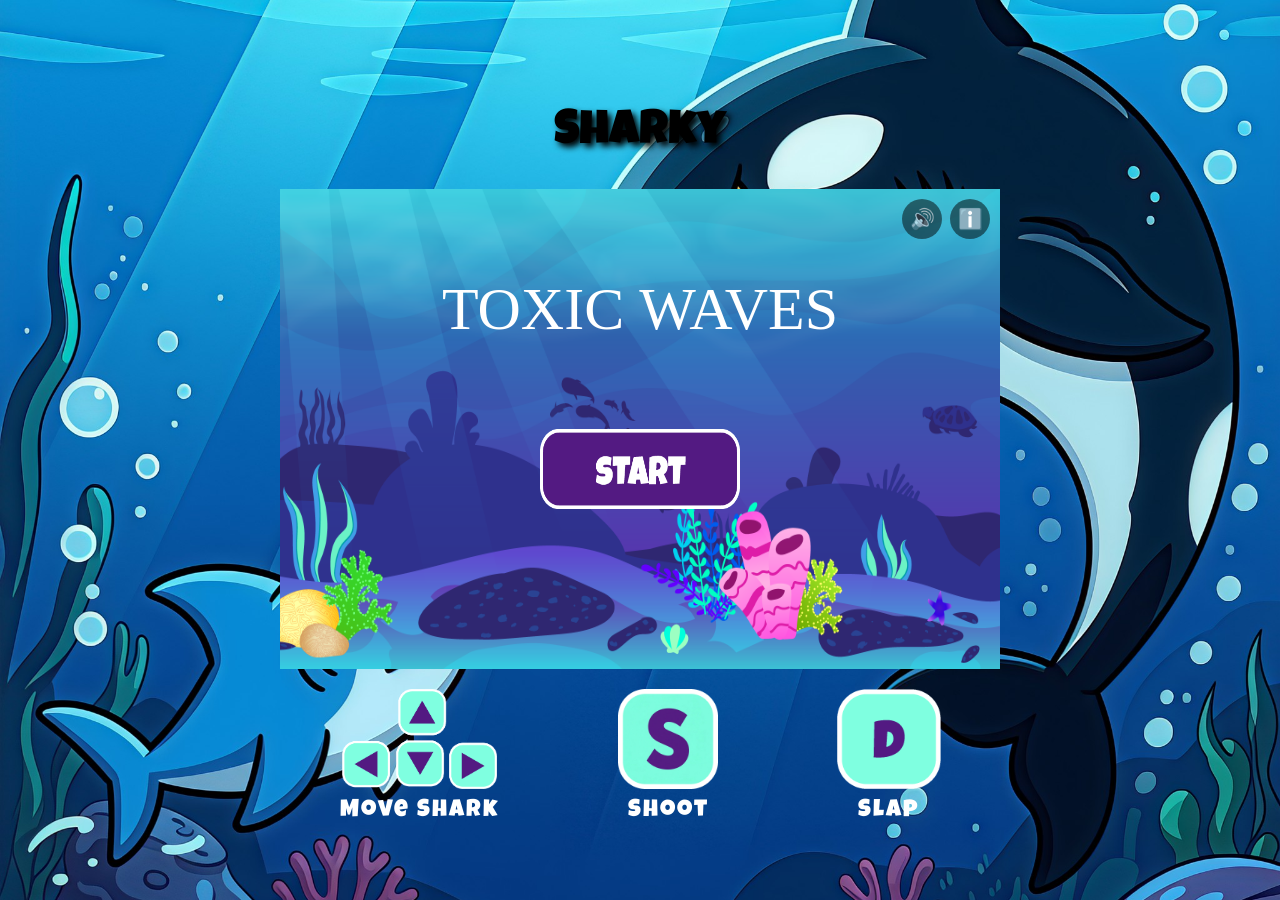
==== index.html @ 140a079a "created toggleInfoMenu function to pause game while info menu is open which redirects player to impr" ====
<!DOCTYPE html>
<html lang="en">

<head>
    <meta charset="UTF-8">
    <meta name="viewport" content="width=device-width, initial-scale=1.0">
    <title>Sharky</title>

    <link rel="icon" type="image/x-icon" href="/assets/1.Sharkie/3.Swim/1.png">

    <link rel="stylesheet" href="./style/style.css">
</head>

<body onload="init()">

    <h1>Sharky</h1>

    <div id="canvas-container">
        <canvas id="canvas" width="720" height="480"></canvas>
        <div id="canvasButtons">
            <button id="muteBtn" onclick="toggleMute()">🔊</button>
            <button id="infoBtn" onclick="toggleInfoMenu()">ℹ️</button>
        </div>

        <div id="infoMenu">
            <a href="impressum.html" target="_blank">Impressum</a>
        </div>

        <div id="hud">
            <div class="dpad">
                <div></div>
                <button id="btnUp"></button>
                <div></div>
                <button id="btnLeft"></button>
                <div></div>
                <button id="btnRight"></button>
                <div></div>
                <button id="btnDown"></button>
                <div></div>
            </div>
            <div class="panel">
                <button id="btnShoot"></button>
                <button id="btnSlap"></button>
            </div>
        </div>
    </div>


    <div id="controls">
        <div class="arrows">
            <img class="controls-image" src='/assets/6.Botones/Key/arrow keys.png'>
            <h3>Move Shark</h3>
        </div>
        <div class="shoot-attack">
            <img class="controls-image" src='/assets/6.Botones/Key/S key.png'>
            <h3>Shoot</h3>
        </div>
        <div class="slap-attack">
            <img class="controls-image" src='/assets/6.Botones/Key/D key.png'>
            <h3>Slap</h3>
        </div>
    </div>

    <div id="rotate-overlay">
        <h2>Please rotate your device to play!</h2>
    </div>

</body>

<script src="./models/drawable-object.class.js"></script>
<script src="./models/moveable-object.class.js"></script>
<script src="./models/statusbar.class.js"></script>
<script src="./models/keyboard.class.js"></script>
<script src="./models/toxic-stat.class.js"></script>
<script src="./models/health-stat.class.js"></script>
<script src="./models/coin-stat.class.js"></script>
<script src="./models/background-object.class.js"></script>
<script src="./models/character.class.js"></script>
<script src="./models/poison-bottle.class.js"></script>
<script src="./models/coins.class.js"></script>
<script src="./models/pufferFish.class.js"></script>
<script src="./models/jellyfish.class.js"></script>
<script src="./models/light.class.js"></script>
<script src="./models/endboss.class.js"></script>
<script src="./models/bubble.class.js"></script>
<script src="./models/toxic-bubble.class.js"></script>
<script src="./models/level.class.js"></script>
<script src="./levels/level1.js"></script>
<script src="./models/world.class.js"></script>
<script src="./JavaScript/game.js"></script>

</html>
---- style/style.css ----
body {
    margin: 0;
    height: 100vh;
    scroll-behavior: smooth;
    display: flex;
    flex-direction: column;
    justify-content: center;
    align-items: center;
    background-image: url('/assets/7.Website_Background/Sharky-BGPN2.jpg');
    background-position: center;
    background-size: cover;
}

@font-face {
    font-family: 'Luckiest_Guy';
    src: url('/assets/5.Font/LuckiestGuy-Regular.ttf');
}

canvas {
    display: block;
    width: 100%;
    max-width: 720px;
}

#canvas-container {
    position: relative;
    width: 100%;
    max-width: 720px;
    display: inline-block;
}

#hud {
    position: absolute;
    bottom: 0;
    left: 0;
    right: 0;
    display: none;
    justify-content: space-between;
    align-items: center;
    box-sizing: border-box;
    padding: 0 24px 10px 24px;
    max-width: 720px;
    width: 100%;
}

.dpad {
    display: grid;
    grid-template-columns: repeat(3, 30px);
    grid-template-rows: repeat(3, 30px);
    gap: 4px;
}

.dpad button {
    width: 30px;
    height: 30px;
    border-radius: 12px;
    border: none;
    background: rgba(255, 255, 255, 0.3);
    font-size: 20px;
}

.panel {
    display: flex;
    gap: 24px;
}

.panel button {
    width: 30px;
    height: 30px;
    border-radius: 12px;
    border: none;
    background: rgba(255, 255, 255, 0.3);
    font-size: 20px;
}

h1 {
    font-family: 'Luckiest_Guy';
    font-size: 48px;
    font-weight: 200;
    text-shadow: 4px 4px 6px black;
}

h3 {
    color: white;
    font-family: 'Luckiest_Guy';
    font-size: 24px;
    font-weight: 200;
    margin-top: 10px;
    margin-bottom: 0;
    letter-spacing: 2px;
}

#controls {
    display: flex;
    justify-content: space-around;
    align-items: center;
    width: 100%;
    max-width: 720px;
    box-sizing: border-box;
    padding-top: 20px;
}

.arrows {
    display: flex;
    flex-direction: column;
    justify-content: center;
    align-items: center;
    width: 160px;
}

.shoot-attack {
    display: flex;
    flex-direction: column;
    justify-content: center;
    align-items: center;
}

.slap-attack {
    display: flex;
    flex-direction: column;
    justify-content: center;
    align-items: center;
}

.controls-image {
    height: 100px;
}

#canvasButtons {
    position: absolute;
    top: 10px;
    right: 10px;
    display: flex;
    gap: 8px;
}

#muteBtn {
    background: rgba(0, 0, 0, 0.5);
    border: none;
    border-radius: 50%;
    width: 40px;
    height: 40px;
    font-size: 20px;
    cursor: pointer;
    color: white;
}

#infoBtn {
    background: rgba(0, 0, 0, 0.5);
    border: none;
    border-radius: 50%;
    width: 40px;
    height: 40px;
    font-size: 20px;
    cursor: pointer;
    color: white;
}

#infoMenu {
    display: none;
    position: absolute;
    top: 60px;
    right: 10px;
    background: rgba(0, 0, 0, 0.8);
    border-radius: 8px;
    padding: 10px;
    z-index: 100;
}

#infoMenu a {
    color: white;
    text-decoration: none;
    font-family: 'Luckiest_Guy';
    font-size: 16px;
    cursor: pointer;
}

#infoMenu a:hover {
    text-decoration: underline;
}

#infoMenu.visible {
    display: block;
}

#rotate-overlay {
    display: none;
    position: fixed;
    top: 0;
    left: 0;
    width: 100%;
    height: 100%;
    background: black;
    color: white;
    flex-direction: column;
    justify-content: center;
    align-items: center;
    text-align: center;
    z-index: 9999;
    font-family: 'Luckiest_Guy';
}

@media only screen and (max-width: 720px) and (orientation: portrait) {
    #rotate-overlay {
        display: flex;
    }
}

@media only screen and (max-width: 720px) {
    canvas {
        width: 100%;
    }

    .controls-image {
        height: 80px;
    }
}

@media only screen and (max-width: 550px) {
    .controls-image {
        height: 60px;
    }
}

@media only screen and (max-width: 400px) {
    .controls-image {
        height: 40px;
    }

    h3 {
        font-size: 18px;
    }
}

@media only screen and (max-height: 760px) {
    h1 {
        margin-bottom: 4px;
        margin-top: 4px;
    }
}

@media only screen and (max-height: 700px) {
    h1 {
        display: none;
    }

    #controls {
        display: none;
    }
}

@media only screen and (max-height: 480px) {
    canvas {
        height: 100vh;
        width: 100%;
        max-width: 720px;
    }

    h1 {
        display: none;
    }

    #controls {
        display: none;
    }

    #hud {
        display: flex;
    }
}
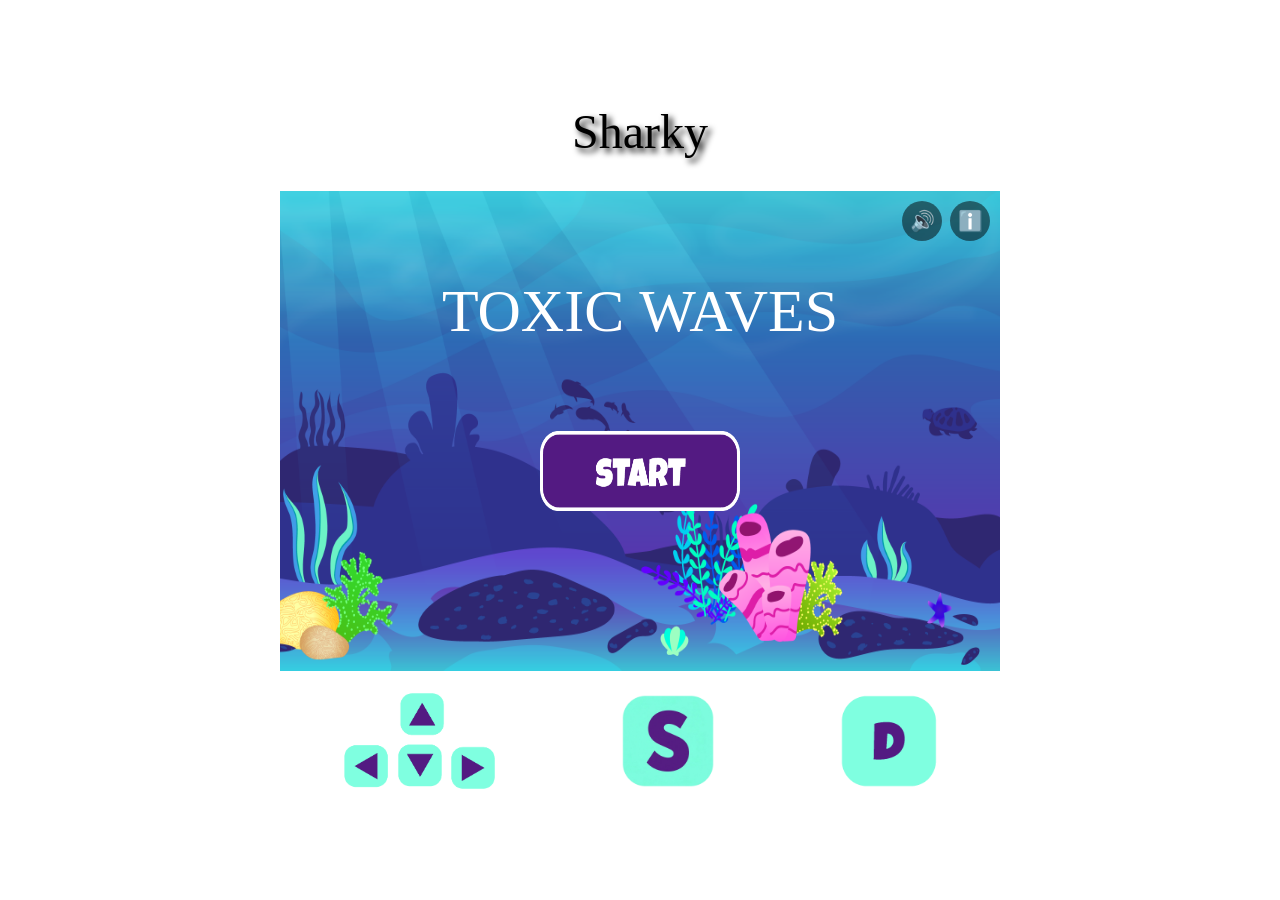
==== commit 7b5cdb8c: "repathing in index and css" ====
--- a/index.html
+++ b/index.html
@@ -6,7 +6,7 @@
     <meta name="viewport" content="width=device-width, initial-scale=1.0">
     <title>Sharky</title>
 
-    <link rel="icon" type="image/x-icon" href="/assets/1.Sharkie/3.Swim/1.png">
+    <link rel="icon" type="image/x-icon" href="./assets/1.Sharkie/3.Swim/1.png">
 
     <link rel="stylesheet" href="./style/style.css">
 </head>
@@ -48,15 +48,15 @@
 
     <div id="controls">
         <div class="arrows">
-            <img class="controls-image" src='/assets/6.Botones/Key/arrow keys.png'>
+            <img class="controls-image" src='./assets/6.Botones/Key/arrow keys.png'>
             <h3>Move Shark</h3>
         </div>
         <div class="shoot-attack">
-            <img class="controls-image" src='/assets/6.Botones/Key/S key.png'>
+            <img class="controls-image" src='./assets/6.Botones/Key/S key.png'>
             <h3>Shoot</h3>
         </div>
         <div class="slap-attack">
-            <img class="controls-image" src='/assets/6.Botones/Key/D key.png'>
+            <img class="controls-image" src='./assets/6.Botones/Key/D key.png'>
             <h3>Slap</h3>
         </div>
     </div>
--- a/style/style.css
+++ b/style/style.css
@@ -6,14 +6,14 @@
     flex-direction: column;
     justify-content: center;
     align-items: center;
-    background-image: url('/assets/7.Website_Background/Sharky-BGPN2.jpg');
+    background-image: url('./assets/7.Website_Background/Sharky-BGPN2.jpg');
     background-position: center;
     background-size: cover;
 }
 
 @font-face {
     font-family: 'Luckiest_Guy';
-    src: url('/assets/5.Font/LuckiestGuy-Regular.ttf');
+    src: url('./assets/5.Font/LuckiestGuy-Regular.ttf');
 }
 
 canvas {
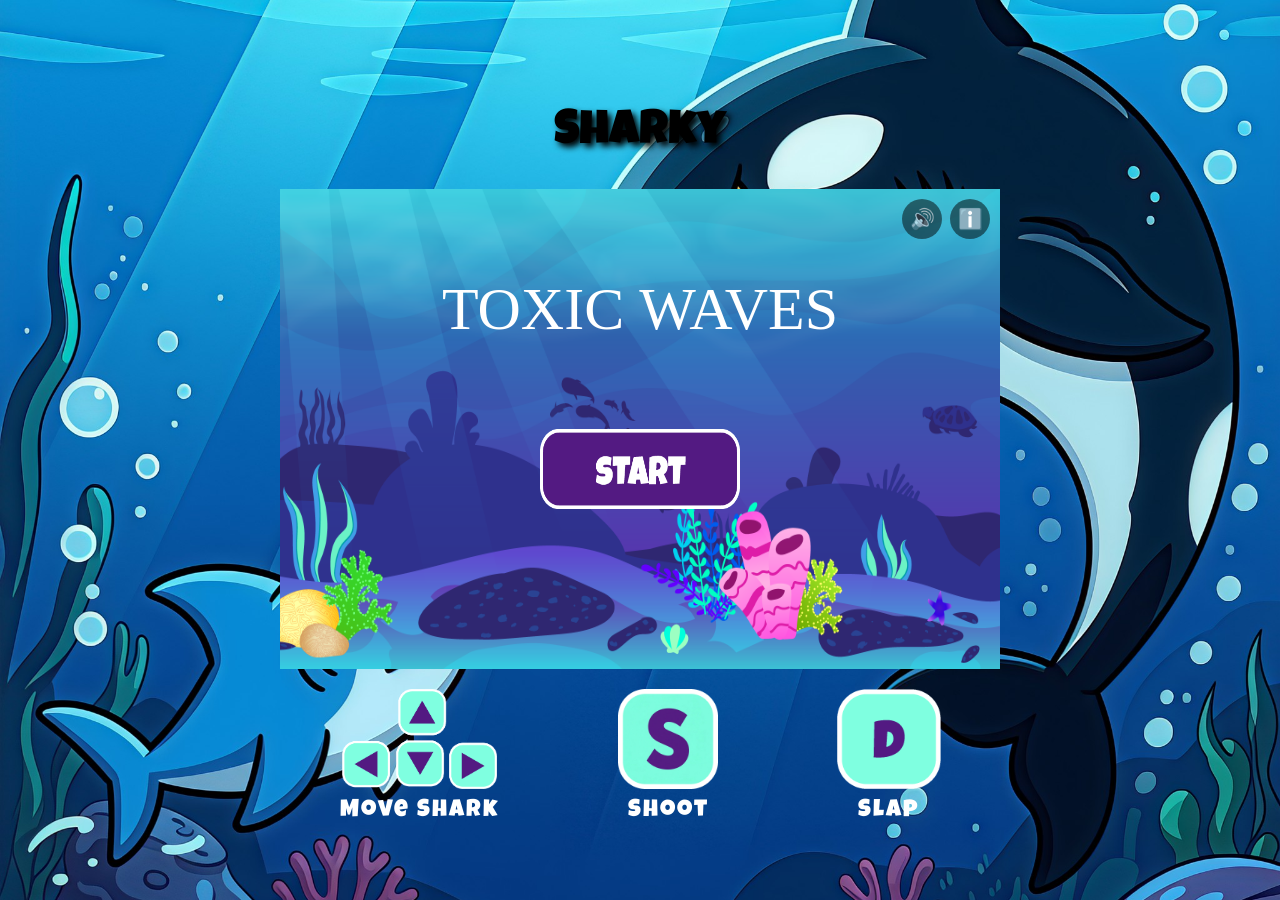
==== commit 7ac16c84: "includded policy page to project" ====
--- a/index.html
+++ b/index.html
@@ -23,7 +23,7 @@
         </div>
 
         <div id="infoMenu">
-            <a href="impressum.html" target="_blank">Impressum</a>
+            <a href="policy.html" target="_blank">Policy</a>
         </div>
 
         <div id="hud">
--- a/style/style.css
+++ b/style/style.css
@@ -6,14 +6,14 @@
     flex-direction: column;
     justify-content: center;
     align-items: center;
-    background-image: url('./assets/7.Website_Background/Sharky-BGPN2.jpg');
+    background-image: url('../assets/7.Website_Background/Sharky-BGPN2.jpg');
     background-position: center;
     background-size: cover;
 }
 
 @font-face {
     font-family: 'Luckiest_Guy';
-    src: url('./assets/5.Font/LuckiestGuy-Regular.ttf');
+    src: url('../assets/5.Font/LuckiestGuy-Regular.ttf');
 }
 
 canvas {
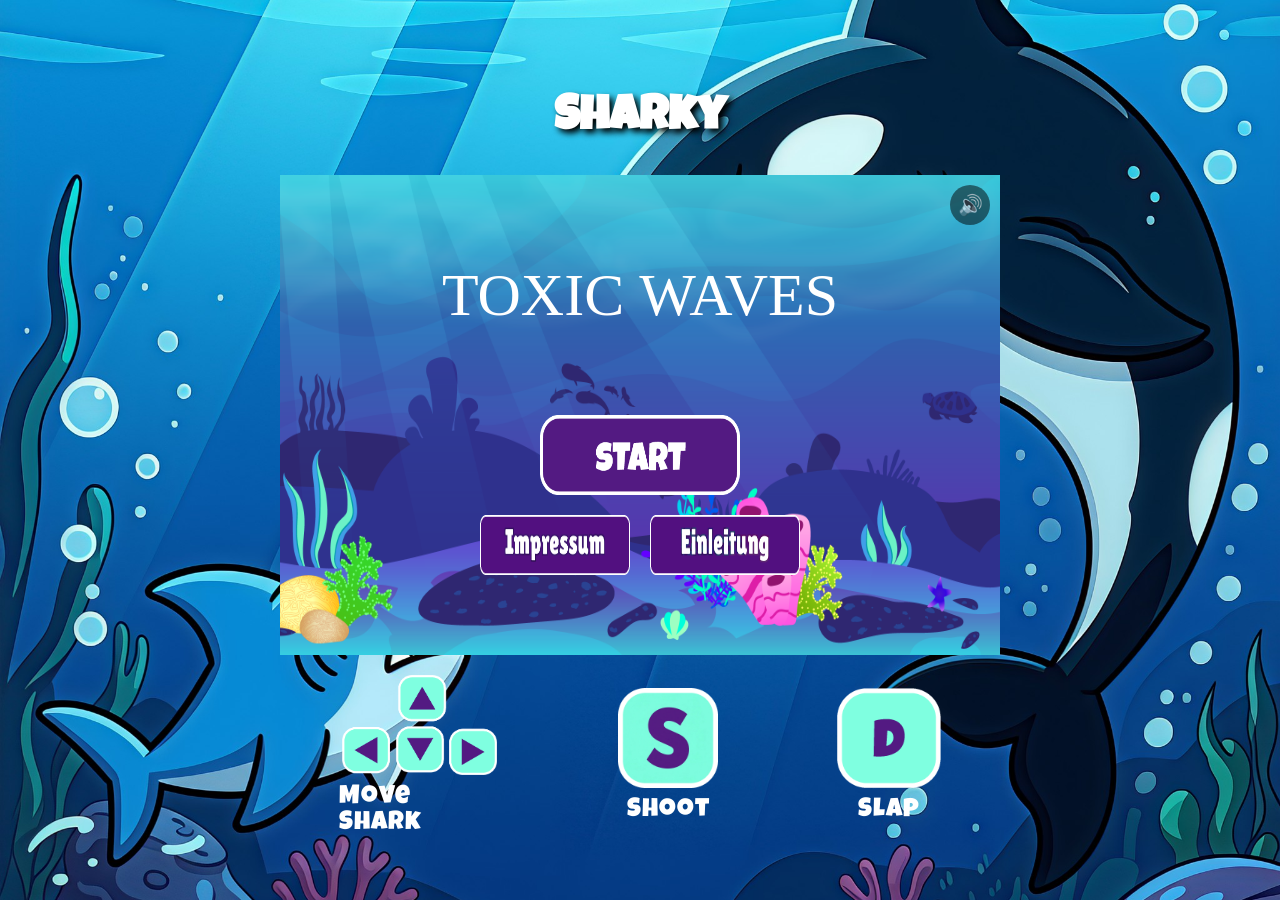
==== commit 01cee820: "deleted policy button and created impressum button aswell as intro button // created template file f" ====
--- a/index.html
+++ b/index.html
@@ -19,11 +19,6 @@
         <canvas id="canvas" width="720" height="480"></canvas>
         <div id="canvasButtons">
             <button id="muteBtn" onclick="toggleMute()">🔊</button>
-            <button id="infoBtn" onclick="toggleInfoMenu()">ℹ️</button>
-        </div>
-
-        <div id="infoMenu">
-            <a href="policy.html" target="_blank">Policy</a>
         </div>
 
         <div id="hud">
@@ -45,7 +40,6 @@
         </div>
     </div>
 
-
     <div id="controls">
         <div class="arrows">
             <img class="controls-image" src='./assets/6.Botones/Key/arrow keys.png'>
@@ -61,12 +55,17 @@
         </div>
     </div>
 
+    <div id="introOverlay">
+        <div id="introContent"></div>
+    </div>
+
     <div id="rotate-overlay">
         <h2>Please rotate your device to play!</h2>
     </div>
 
 </body>
 
+<script src="./templates/intro-overlay-template.js"></script>
 <script src="./models/drawable-object.class.js"></script>
 <script src="./models/moveable-object.class.js"></script>
 <script src="./models/statusbar.class.js"></script>
--- a/style/style.css
+++ b/style/style.css
@@ -1,6 +1,7 @@
 body {
     margin: 0;
     height: 100vh;
+    width: 100%;
     scroll-behavior: smooth;
     display: flex;
     flex-direction: column;
@@ -74,20 +75,28 @@
 }
 
 h1 {
+    color: white;
     font-family: 'Luckiest_Guy';
     font-size: 48px;
-    font-weight: 200;
+    font-weight: 600;
     text-shadow: 4px 4px 6px black;
 }
 
+h2 {
+    color: white;
+    font-family: 'Luckiest_Guy';
+    font-size: 32px;
+    font-weight: 400;
+}
+
 h3 {
     color: white;
     font-family: 'Luckiest_Guy';
-    font-size: 24px;
+    font-size: 26px;
     font-weight: 200;
     margin-top: 10px;
     margin-bottom: 0;
-    letter-spacing: 2px;
+    letter-spacing: 1px;
 }
 
 #controls {
@@ -145,44 +154,6 @@
     color: white;
 }
 
-#infoBtn {
-    background: rgba(0, 0, 0, 0.5);
-    border: none;
-    border-radius: 50%;
-    width: 40px;
-    height: 40px;
-    font-size: 20px;
-    cursor: pointer;
-    color: white;
-}
-
-#infoMenu {
-    display: none;
-    position: absolute;
-    top: 60px;
-    right: 10px;
-    background: rgba(0, 0, 0, 0.8);
-    border-radius: 8px;
-    padding: 10px;
-    z-index: 100;
-}
-
-#infoMenu a {
-    color: white;
-    text-decoration: none;
-    font-family: 'Luckiest_Guy';
-    font-size: 16px;
-    cursor: pointer;
-}
-
-#infoMenu a:hover {
-    text-decoration: underline;
-}
-
-#infoMenu.visible {
-    display: block;
-}
-
 #rotate-overlay {
     display: none;
     position: fixed;
@@ -200,6 +171,50 @@
     font-family: 'Luckiest_Guy';
 }
 
+#introOverlay {
+    display: none;
+    position: fixed;
+    top: 0;
+    left: 0;
+    width: 100%;
+    height: 100%;
+    background: rgba(0, 0, 0, 0.6);
+    z-index: 9999;
+    justify-content: center;
+    align-items: center;
+}
+
+#introOverlay.visible {
+    display: flex;
+}
+
+#introContent {
+    background: rgba(0, 50, 100, 0.95);
+    border-radius: 16px;
+    padding: 40px;
+    max-width: 650px;
+    width: 100%;
+    max-height: 600px;
+    height: 100%;
+    color: white;
+    font-family: 'Luckiest_Guy';
+    font-size: 18px;
+    font-weight: 100;
+    letter-spacing: 1px;
+    position: relative;
+}
+
+#closeIntroBtn {
+    position: absolute;
+    top: 10px;
+    right: 15px;
+    background: none;
+    border: none;
+    color: white;
+    font-size: 24px;
+    cursor: pointer;
+}
+
 @media only screen and (max-width: 720px) and (orientation: portrait) {
     #rotate-overlay {
         display: flex;
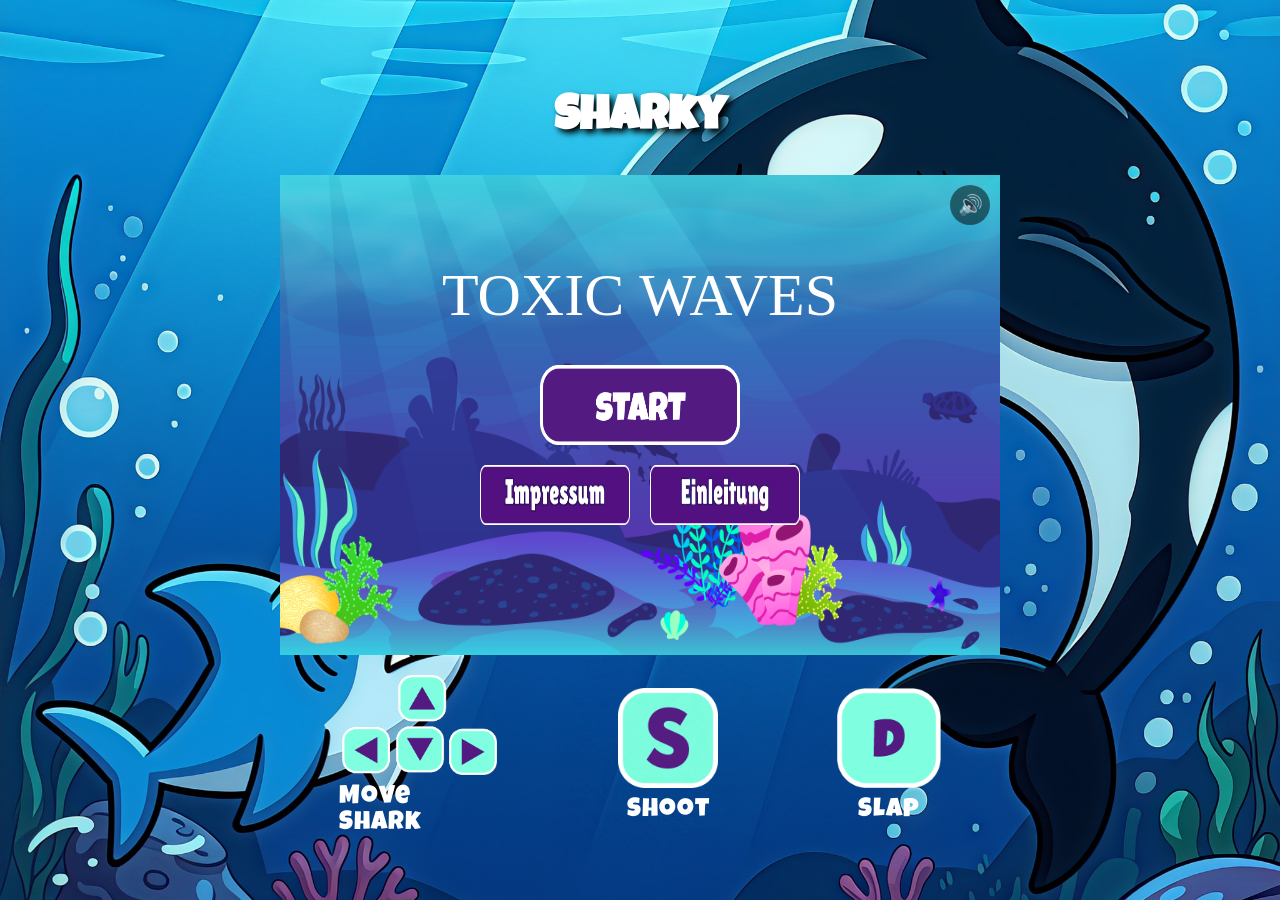
==== commit acdaec22: "changed policy site to be an overlay instad of beeing shown on an extra website // therefore deleted" ====
--- a/index.html
+++ b/index.html
@@ -13,7 +13,7 @@
 
 <body onload="init()">
 
-    <h1>Sharky</h1>
+    <h1 id="pageTitle">Sharky</h1>
 
     <div id="canvas-container">
         <canvas id="canvas" width="720" height="480"></canvas>
@@ -55,8 +55,12 @@
         </div>
     </div>
 
-    <div id="introOverlay">
-        <div id="introContent"></div>
+    <div id="policyOverlay" onclick="closeOverlay()">
+        <div id="policyContent" onclick="event.stopPropagation()"></div>
+    </div>
+
+    <div id="introOverlay" onclick="closeOverlay()">
+        <div id="introContent" onclick="event.stopPropagation()"></div>
     </div>
 
     <div id="rotate-overlay">
@@ -66,13 +70,11 @@
 </body>
 
 <script src="./templates/intro-overlay-template.js"></script>
+<script src="./templates/policy-overlay-template.js"></script>
 <script src="./models/drawable-object.class.js"></script>
 <script src="./models/moveable-object.class.js"></script>
 <script src="./models/statusbar.class.js"></script>
 <script src="./models/keyboard.class.js"></script>
-<script src="./models/toxic-stat.class.js"></script>
-<script src="./models/health-stat.class.js"></script>
-<script src="./models/coin-stat.class.js"></script>
 <script src="./models/background-object.class.js"></script>
 <script src="./models/character.class.js"></script>
 <script src="./models/poison-bottle.class.js"></script>
@@ -86,6 +88,8 @@
 <script src="./models/level.class.js"></script>
 <script src="./levels/level1.js"></script>
 <script src="./models/world.class.js"></script>
+<script src="./JavaScript/startScreen.js"></script>
+<script src="./JavaScript/winLooseScreen.js"></script>
 <script src="./JavaScript/game.js"></script>
 
 </html>
--- a/style/style.css
+++ b/style/style.css
@@ -87,6 +87,7 @@
     font-family: 'Luckiest_Guy';
     font-size: 32px;
     font-weight: 400;
+    margin-top: 0;
 }
 
 h3 {
@@ -171,15 +172,13 @@
     font-family: 'Luckiest_Guy';
 }
 
+/*Intro Overlay*/
 #introOverlay {
     display: none;
     position: fixed;
-    top: 0;
-    left: 0;
     width: 100%;
     height: 100%;
     background: rgba(0, 0, 0, 0.6);
-    z-index: 9999;
     justify-content: center;
     align-items: center;
 }
@@ -194,7 +193,7 @@
     padding: 40px;
     max-width: 650px;
     width: 100%;
-    max-height: 600px;
+    max-height: 700px;
     height: 100%;
     color: white;
     font-family: 'Luckiest_Guy';
@@ -202,9 +201,80 @@
     font-weight: 100;
     letter-spacing: 1px;
     position: relative;
-}
-
-#closeIntroBtn {
+    overflow-y: auto;
+}
+
+#introContent::-webkit-scrollbar {
+    width: 12px;
+}
+
+#introContent::-webkit-scrollbar-track {
+    box-shadow: inset 0 0 5px white;
+    border-radius: 12px;
+}
+
+#introContent::-webkit-scrollbar-thumb {
+    background: rgb(211, 211, 211, 0.6);
+    border-radius: 12px;
+}
+
+/*Poilicy Overlay*/
+#policyOverlay {
+    display: none;
+    position: fixed;
+    width: 100%;
+    height: 100%;
+    background: rgba(0, 0, 0, 0.6);
+    justify-content: center;
+    align-items: center;
+}
+
+#policyOverlay.visible {
+    display: flex;
+}
+
+#policyContent {
+    background: rgba(0, 50, 100, 0.95);
+    border-radius: 16px;
+    padding: 40px;
+    max-width: 650px;
+    width: 100%;
+    max-height: 700px;
+    height: 100%;
+    color: white;
+    font-family: 'Luckiest_Guy';
+    font-size: 18px;
+    font-weight: 100;
+    letter-spacing: 1px;
+    position: relative;
+    overflow-y: auto;
+}
+
+#policyContent a {
+    color: lightblue;
+    text-decoration: none;
+    word-wrap: break-word;
+}
+
+#policyContent h1 {
+    word-break: break-word;
+}
+
+#policyContent::-webkit-scrollbar {
+    width: 12px;
+}
+
+#policyContent::-webkit-scrollbar-track {
+    box-shadow: inset 0 0 5px white;
+    border-radius: 12px;
+}
+
+#policyContent::-webkit-scrollbar-thumb {
+    background: rgb(211, 211, 211, 0.6);
+    border-radius: 12px;
+}
+
+#closeOverlayBtn {
     position: absolute;
     top: 10px;
     right: 15px;
@@ -215,13 +285,23 @@
     cursor: pointer;
 }
 
-@media only screen and (max-width: 720px) and (orientation: portrait) {
+@media (max-width: 800px) {
+    #introContent {
+        max-width: 450px;
+    }
+
+    #policyContent {
+        max-width: 450px;
+    }
+}
+
+@media (max-width: 720px) and (orientation: portrait) {
     #rotate-overlay {
         display: flex;
     }
 }
 
-@media only screen and (max-width: 720px) {
+@media (max-width: 720px) {
     canvas {
         width: 100%;
     }
@@ -231,13 +311,21 @@
     }
 }
 
-@media only screen and (max-width: 550px) {
+@media (max-width: 550px) {
     .controls-image {
         height: 60px;
     }
-}
-
-@media only screen and (max-width: 400px) {
+
+    #introContent {
+        max-width: 300px;
+    }
+    
+    #policyContent {
+        max-width: 300px;
+    }
+}
+
+@media (max-width: 400px) {
     .controls-image {
         height: 40px;
     }
@@ -247,15 +335,25 @@
     }
 }
 
-@media only screen and (max-height: 760px) {
+@media (max-height: 800px) {
+    #introContent {
+        max-height: 500px;
+    }
+    
+    #policyContent {
+        max-height: 500px;
+    }
+}
+
+@media (max-height: 760px) {
     h1 {
         margin-bottom: 4px;
         margin-top: 4px;
     }
 }
 
-@media only screen and (max-height: 700px) {
-    h1 {
+@media (max-height: 700px) {
+    #pageTitle {
         display: none;
     }
 
@@ -264,14 +362,24 @@
     }
 }
 
-@media only screen and (max-height: 480px) {
+@media (max-height: 600px) {
+    #introContent {
+        max-height: 350px;
+    }
+    
+    #policyContent {
+        max-height: 350px;
+    }
+}
+
+@media (max-height: 480px) {
     canvas {
         height: 100vh;
         width: 100%;
         max-width: 720px;
     }
 
-    h1 {
+    #pageTitle {
         display: none;
     }
 
@@ -282,4 +390,12 @@
     #hud {
         display: flex;
     }
+
+    #introContent {
+        max-height: 250px;
+    }
+    
+    #policyContent {
+        max-height: 250px;
+    }
 }
